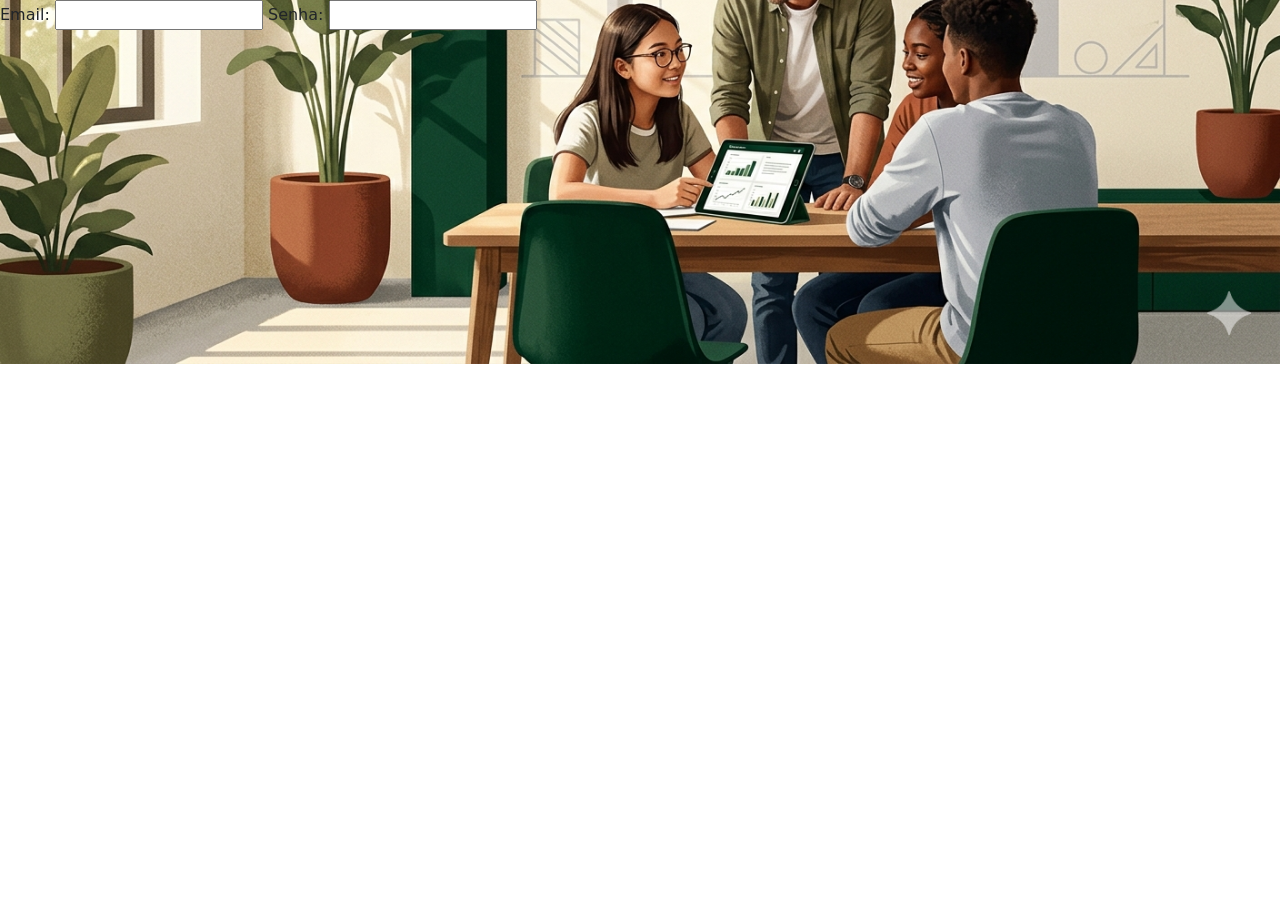
==== login.html @ 6692a541 "corigindo pastas e criando login" ====
<!DOCTYPE html>
<html lang="pt-BR">
<head>
    <meta charset="UTF-8">
    <meta name="viewport" content="width=device-width, initial-scale=1.0">
    <title>Student Viewer - Visualizando o futuro da educação!</title>
    <link rel="shortcut icon" href="favicon.ico" type="image/x-icon">
    <link href="https://cdn.jsdelivr.net/npm/bootstrap@5.3.8/dist/css/bootstrap.min.css" rel="stylesheet"
        integrity="sha384-sRIl4kxILFvY47J16cr9ZwB07vP4J8+LH7qKQnuqkuIAvNWLzeN8tE5YBujZqJLB" crossorigin="anonymous">
    <link rel="stylesheet" href="https://cdn.jsdelivr.net/npm/bootstrap-icons@1.13.1/font/bootstrap-icons.min.css ">
    <link rel="stylesheet" href="login.css">
</head>

<body>
    <main>
        <form action="" method="post">
            <label for="idemail">Email:</label>
            <input type="email" name="email" id="idemail">
            <label for="idsenha">Senha:</label>
            <input type="password" name="senha" id="idsenha">
        </form>
    </main>
</body>
</html>
---- login.css ----
body{
    background-image: url('background.png');
    background-repeat: no-repeat; /* Impede que a imagem se repita */
    background-size: cover;       /* Faz a imagem cobrir todo o espaço proporcionalmente */
    background-position: center;  /* Centraliza a imagem no elemento */
}
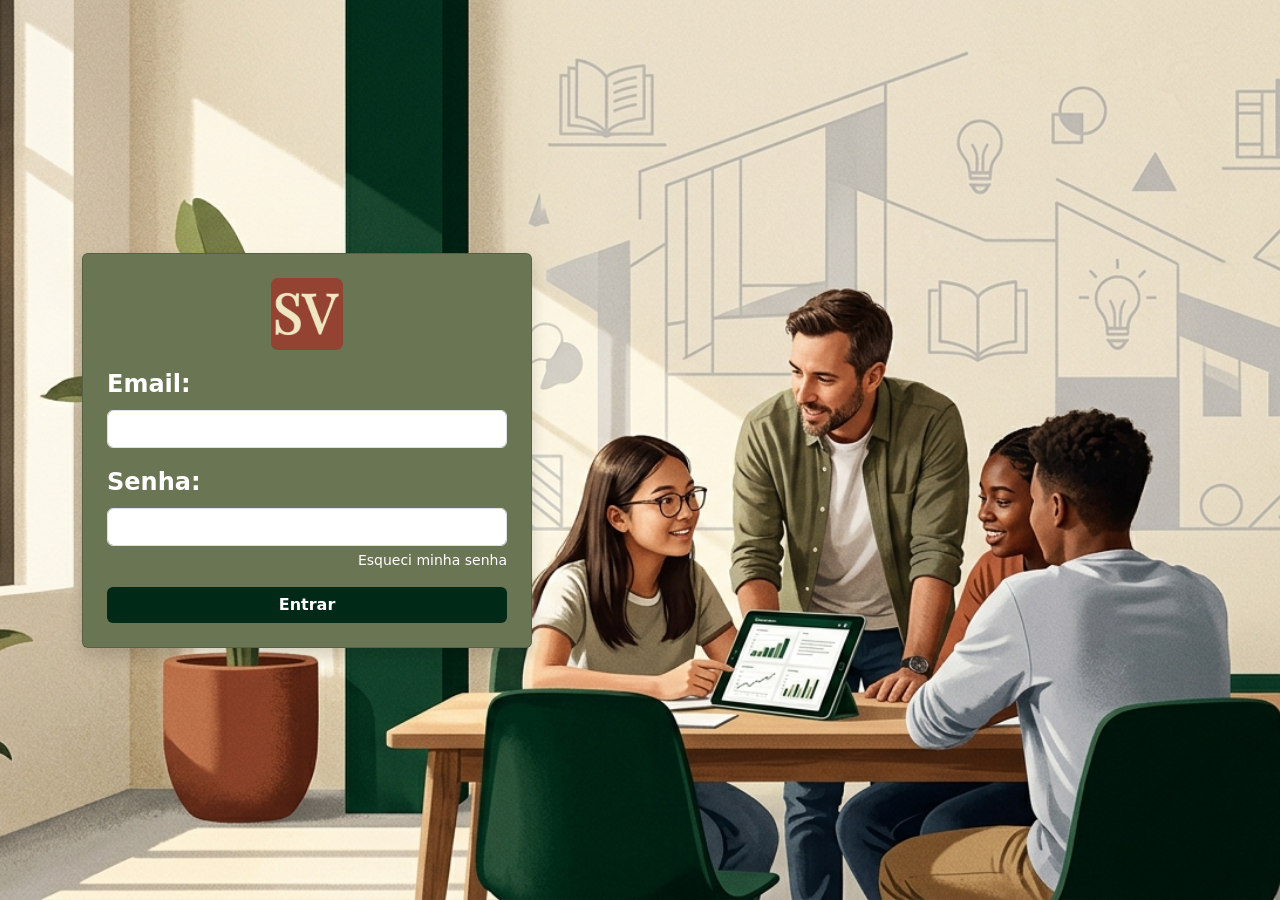
==== commit 24cbcbfd: "corrigindo projeto" ====
--- a/login.html
+++ b/login.html
@@ -1,5 +1,6 @@
 <!DOCTYPE html>
 <html lang="pt-BR">
+
 <head>
     <meta charset="UTF-8">
     <meta name="viewport" content="width=device-width, initial-scale=1.0">
@@ -12,13 +13,28 @@
 </head>
 
 <body>
-    <main>
-        <form action="" method="post">
-            <label for="idemail">Email:</label>
-            <input type="email" name="email" id="idemail">
-            <label for="idsenha">Senha:</label>
-            <input type="password" name="senha" id="idsenha">
-        </form>
+    <main class="container d-flex justify-content-left align-items-center vh-100">
+        <div class="card p-4 shadow login">
+            <img src="android-chrome-192x192.png" alt="image" class="d-block mx-auto">
+
+            <form action="index.html" method="GET">
+                <div class="mb-3 mt-3">
+                    <label for="idemail" class="form-label">Email:</label>
+                    <input type="email" class="form-control" name="email" id="idemail" required>
+                </div>
+
+                <div class="mb-3">
+                    <label for="idsenha" class="form-label">Senha:</label>
+                    <input type="password" class="form-control" name="senha" id="idsenha" required>
+                    <div class="form-text text-end text-white">Esqueci minha senha</div>
+                </div>
+
+                <button type="submit" class="btn btn-primary text-white w-100 border-0" style="background-color: var(--bs-success-bg-subtle);">
+                    <strong>Entrar</strong>
+                </button>
+            </form>
+        </div>
     </main>
 </body>
+
 </html>
--- a/login.css
+++ b/login.css
@@ -1,7 +1,27 @@
 
-   body{
+body {
     background-image: url('background.png');
     background-repeat: no-repeat; /* Impede que a imagem se repita */
     background-size: cover;       /* Faz a imagem cobrir todo o espaço proporcionalmente */
     background-position: center;  /* Centraliza a imagem no elemento */
+    min-height: 100vh;
 }
+
+main > div >img{
+    width: 72px;
+}
+
+.login{
+    width: 450px;
+    background-color: #6A7553;
+}
+
+label{
+    color: #FFFF;
+    font-size: 1.5rem;
+    font-weight: bold;
+}
+
+.btn-primary {
+    background-color: #002918 !important;
+}
